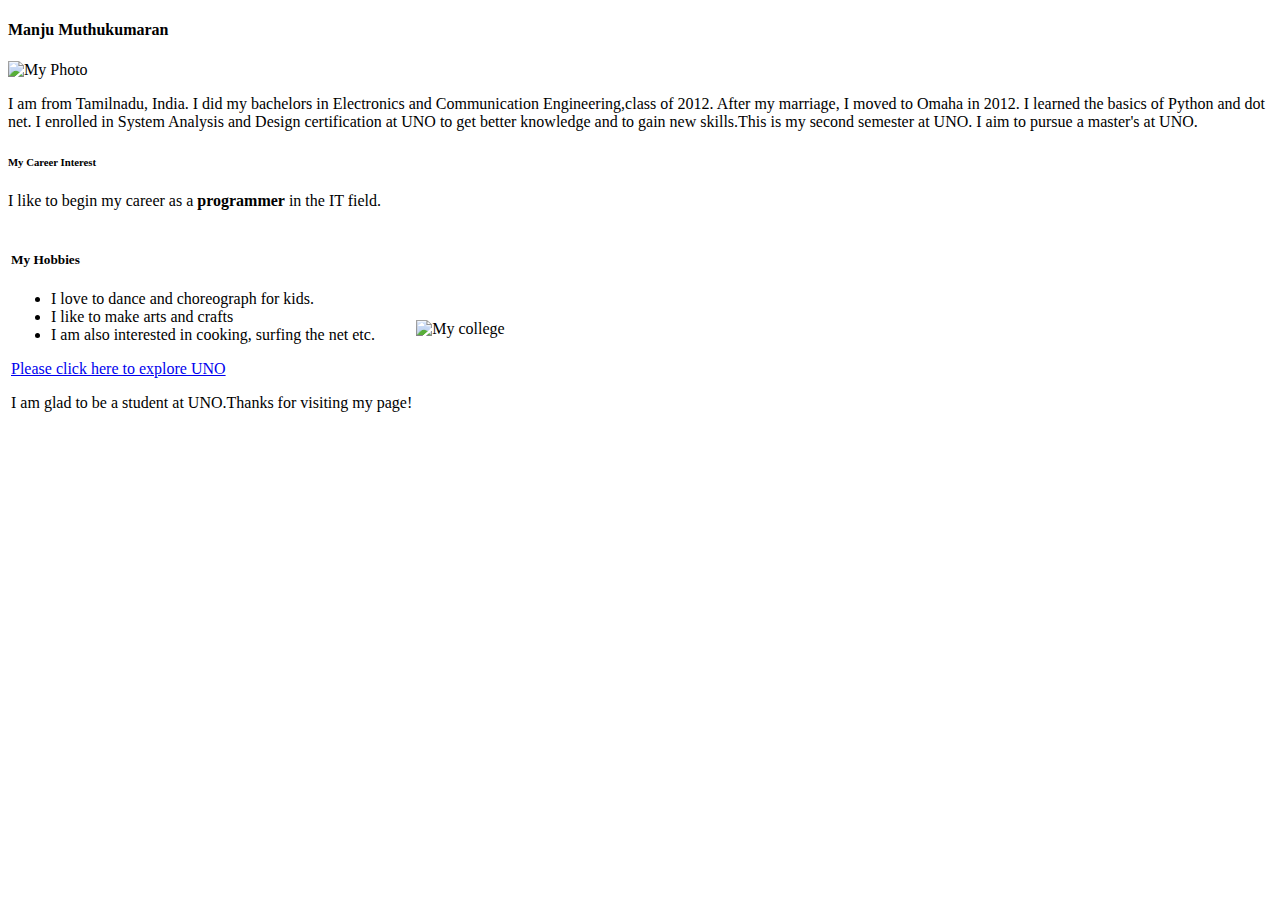
==== HomePage.html @ bad381c6 "Update HomePage.html" ====
<!DOCTYPE html>
<html>
<head>
    <meta charset="utf-8">
    <link href="HomePageStylesheet.css" rel="stylesheet" type ="text/css"">
    <title>Homepage</title>
</head>
<div class="profile">
    <h4>Manju Muthukumaran</h4>
    <div class="img">
        <img src="C:\Manju\College\2nd semester\ISQA 3900-851 Web Application Development\Week 1\Assignment\MyPhoto.jpg"
             alt="My Photo" width="235" class="left">
    </div>
    <p> I am from Tamilnadu, India. I did my bachelors in Electronics and Communication Engineering,class of 2012. After
        my marriage, I moved to Omaha in 2012. I learned the basics of Python and dot net. I enrolled in System Analysis
        and Design certification at UNO to get better knowledge and to gain new skills.This is my second semester at
        UNO. I aim to pursue a master's at UNO.<br></p>
	<h6>My Career Interest</h6>
                <p id="career">I like to begin my career as a <strong>programmer</strong> in the IT field.</p>
    <table>
        <tr>
            <td>
                <h5>My Hobbies</h5>
                <ul id="hobbies">
                    <li>I love to dance and choreograph for kids.</li>
                    <li>I like to make arts and crafts</li>
                    <li>I am also interested in cooking, surfing the net etc.</li>
                </ul>
                <p><a href="https://www.unomaha.edu/">Please click here to explore UNO</a></p>
                <p> I am glad to be a student at UNO.Thanks for visiting my page!</p>
            </td>
            <td>
                <img src="C:\Manju\College\2nd semester\ISQA 3900-851 Web Application Development\Week 1\Assignment\UNO.png"
                     alt="My college" width="450">
            </td>
        </tr>
    </table>
</div>
<body>
</body>
</html>
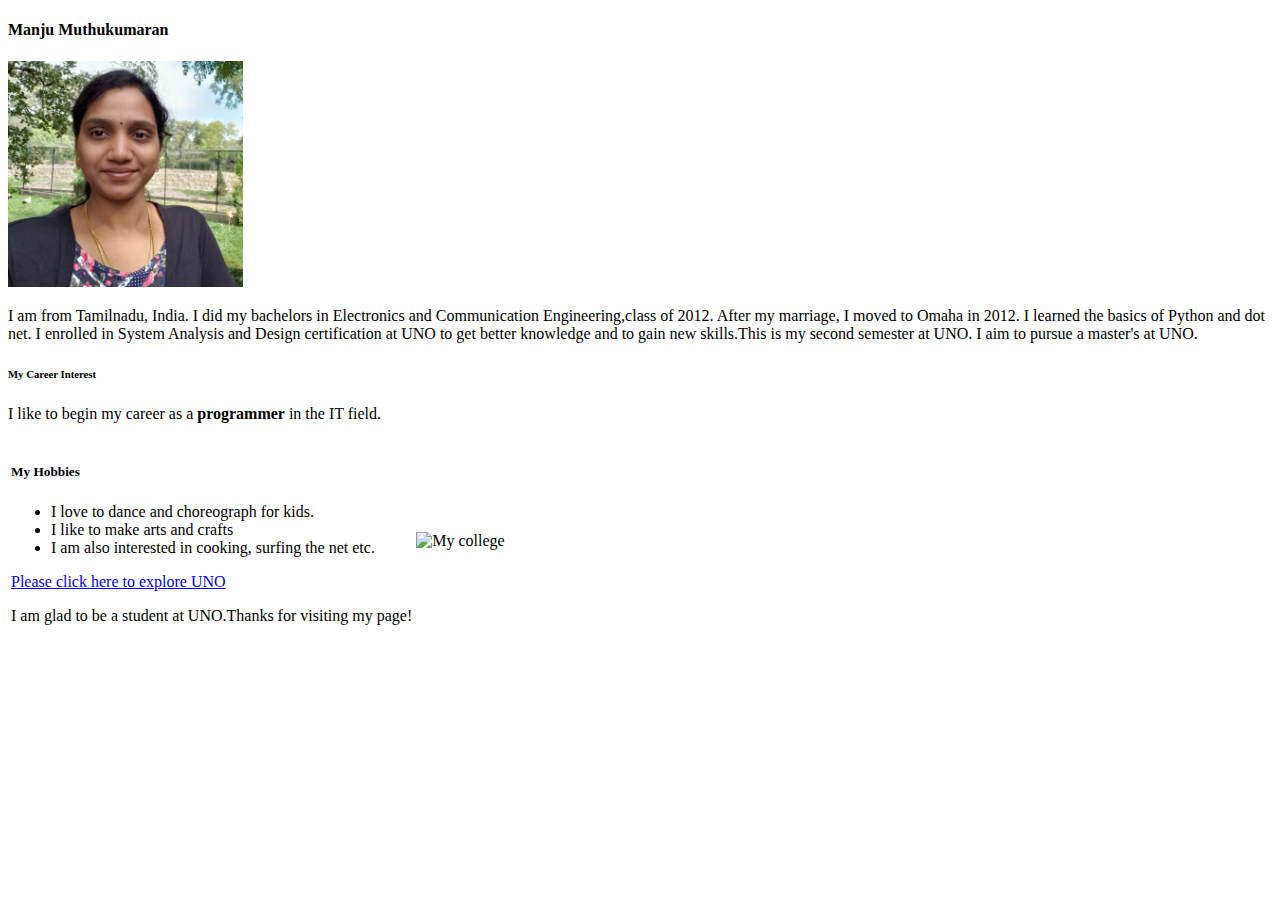
==== commit 6cf5c8bf: "Update HomePage.html" ====
--- a/HomePage.html
+++ b/HomePage.html
@@ -8,7 +8,7 @@
 <div class="profile">
     <h4>Manju Muthukumaran</h4>
     <div class="img">
-        <img src="C:\Manju\College\2nd semester\ISQA 3900-851 Web Application Development\Week 1\Assignment\MyPhoto.jpg"
+        <img src="MyPhoto.jpg"
              alt="My Photo" width="235" class="left">
     </div>
     <p> I am from Tamilnadu, India. I did my bachelors in Electronics and Communication Engineering,class of 2012. After
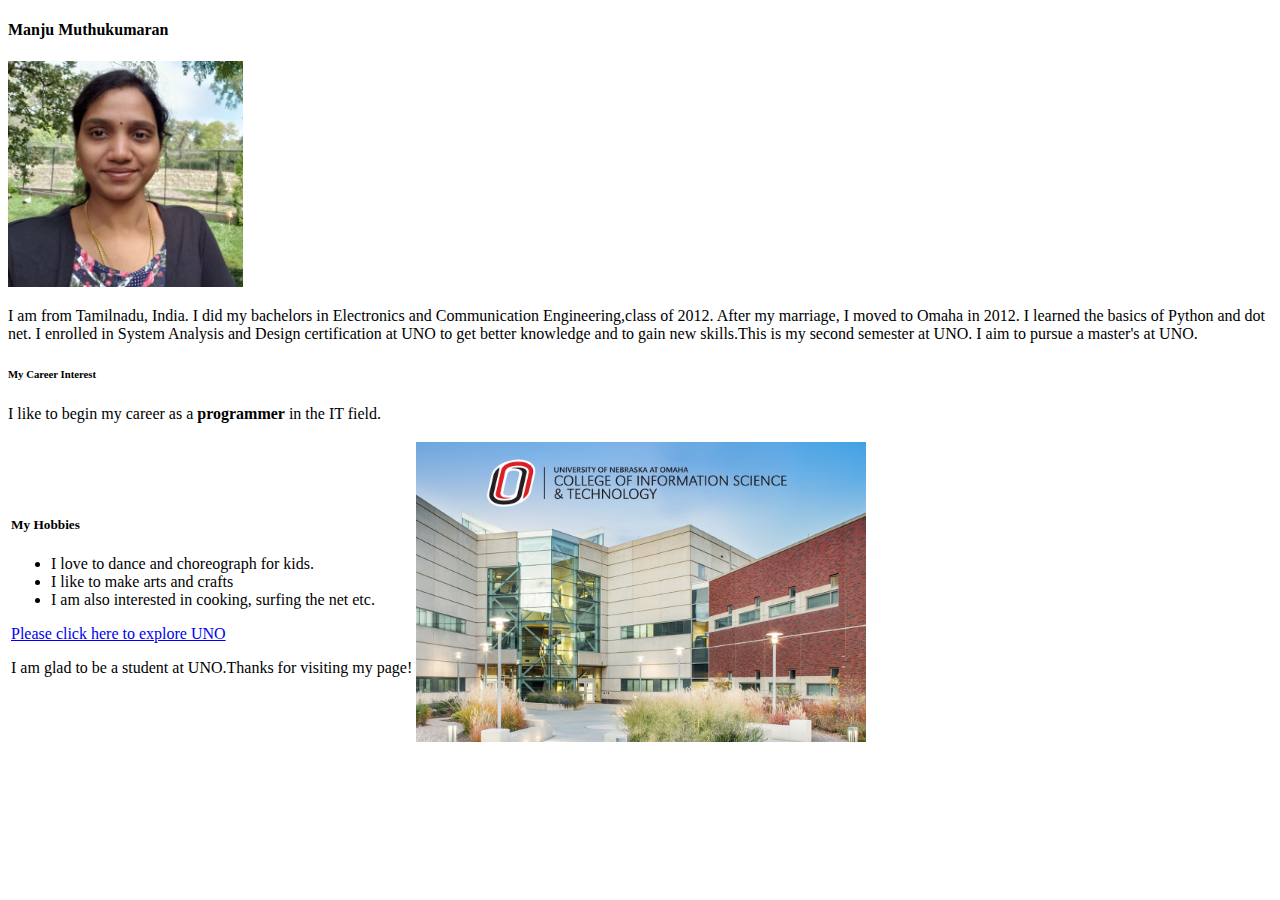
==== commit 4b8d1b19: "Update HomePage.html" ====
--- a/HomePage.html
+++ b/HomePage.html
@@ -30,8 +30,7 @@
                 <p> I am glad to be a student at UNO.Thanks for visiting my page!</p>
             </td>
             <td>
-                <img src="C:\Manju\College\2nd semester\ISQA 3900-851 Web Application Development\Week 1\Assignment\UNO.png"
-                     alt="My college" width="450">
+                <img src="UNO.png" alt="My college" width="450">
             </td>
         </tr>
     </table>
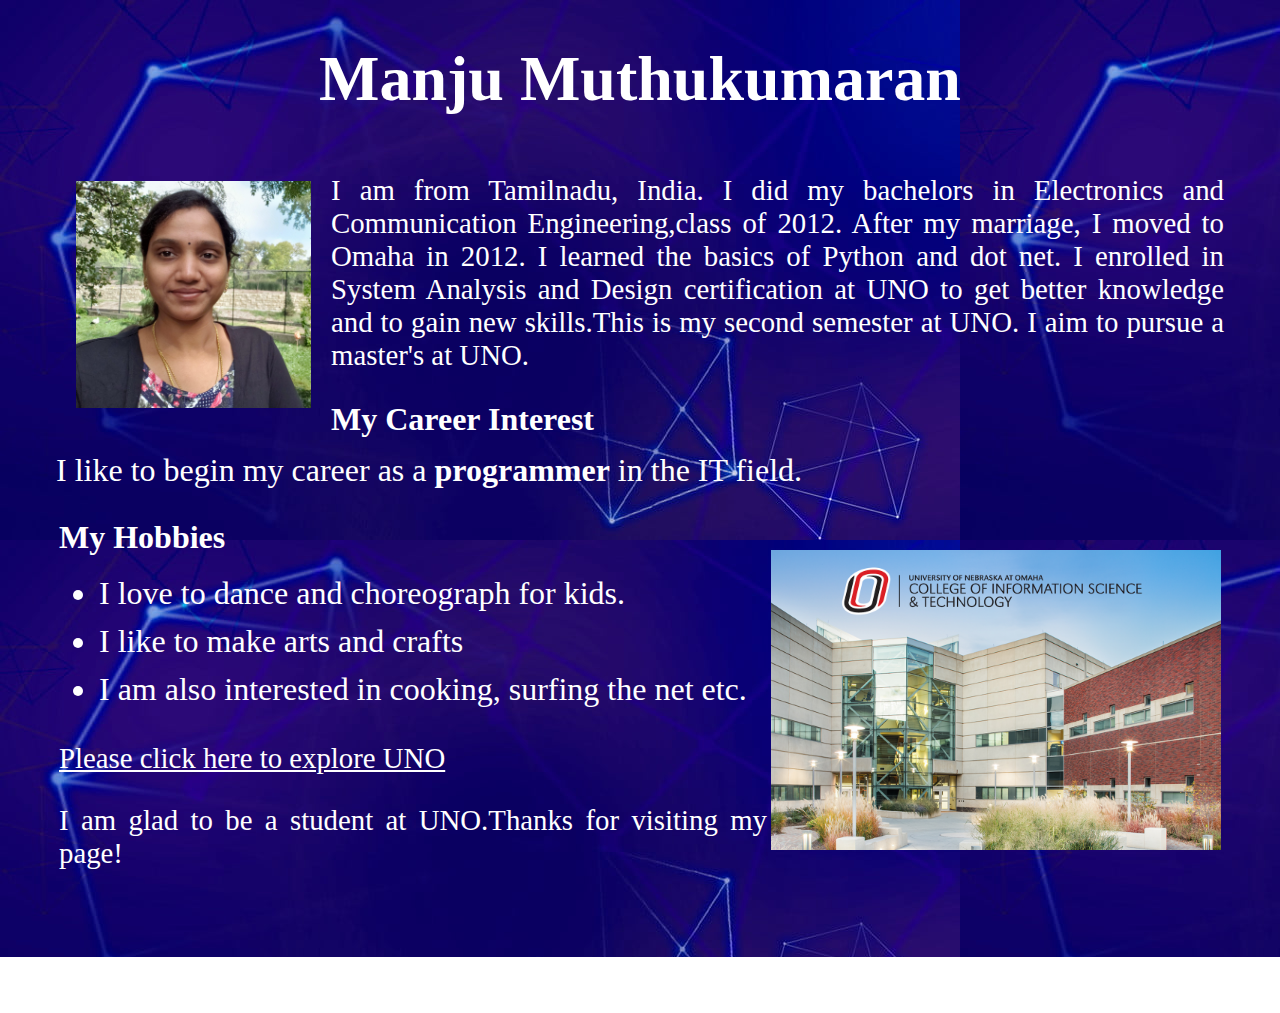
==== commit e159c59f: "Update HomePage.html" ====
--- a/HomePage.html
+++ b/HomePage.html
@@ -1,41 +1,40 @@
 <!DOCTYPE html>
 <html>
-<head>
-    <meta charset="utf-8">
-    <link href="HomePageStylesheet.css" rel="stylesheet" type ="text/css"">
-    <title>Homepage</title>
-</head>
-<div class="profile">
-    <h4>Manju Muthukumaran</h4>
-    <div class="img">
-        <img src="MyPhoto.jpg"
-             alt="My Photo" width="235" class="left">
-    </div>
-    <p> I am from Tamilnadu, India. I did my bachelors in Electronics and Communication Engineering,class of 2012. After
-        my marriage, I moved to Omaha in 2012. I learned the basics of Python and dot net. I enrolled in System Analysis
-        and Design certification at UNO to get better knowledge and to gain new skills.This is my second semester at
-        UNO. I aim to pursue a master's at UNO.<br></p>
-	<h6>My Career Interest</h6>
-                <p id="career">I like to begin my career as a <strong>programmer</strong> in the IT field.</p>
-    <table>
-        <tr>
-            <td>
-                <h5>My Hobbies</h5>
-                <ul id="hobbies">
-                    <li>I love to dance and choreograph for kids.</li>
-                    <li>I like to make arts and crafts</li>
-                    <li>I am also interested in cooking, surfing the net etc.</li>
-                </ul>
-                <p><a href="https://www.unomaha.edu/">Please click here to explore UNO</a></p>
-                <p> I am glad to be a student at UNO.Thanks for visiting my page!</p>
-            </td>
-            <td>
-                <img src="UNO.png" alt="My college" width="450">
-            </td>
-        </tr>
-    </table>
-</div>
-<body>
-</body>
+	<head>
+		<meta charset="utf-8">
+		<link href="HomepageStylesheet.css" rel="stylesheet" type ="text/css">
+		<title>Homepage</title>
+	</head>
+	<body>
+		<div class="profile">
+			<h4>Manju Muthukumaran</h4>
+			<div class="img">
+				<img src="MyPhoto.jpg" alt="My Photo" width="235" class="left">
+			</div>
+			<p> I am from Tamilnadu, India. I did my bachelors in Electronics and Communication Engineering,class of 2012. After
+			my marriage, I moved to Omaha in 2012. I learned the basics of Python and dot net. I enrolled in System Analysis
+			and Design certification at UNO to get better knowledge and to gain new skills.This is my second semester at
+			UNO. I aim to pursue a master's at UNO.<br></p>
+			<h6>My Career Interest</h6>
+					<p id="career">I like to begin my career as a <strong>programmer</strong> in the IT field.</p>
+			<table>
+				<tr>
+					<td>
+						<h5>My Hobbies</h5>
+						<ul id="hobbies">
+							<li>I love to dance and choreograph for kids.</li>
+							<li>I like to make arts and crafts</li>
+							<li>I am also interested in cooking, surfing the net etc.</li>
+						</ul>
+						<p><a href="https://www.unomaha.edu/">Please click here to explore UNO</a></p>
+						<p> I am glad to be a student at UNO.Thanks for visiting my page!</p>
+					</td>
+					<td>
+						<img src="UNO.png" alt="My college" width="450">
+					</td>
+				</tr>
+			</table>
+		</div>
+	</body>
 </html>
 		--- a/HomepageStylesheet.css
+++ b/HomepageStylesheet.css
@@ -0,0 +1,62 @@
+h4 {
+    text-align: center;
+    font-family: verdana;
+    font-size: 4em;
+    color: white;
+    line-height: 20px;
+}
+
+img.left {
+    float: left;
+    display: inline-block;
+    margin: 7px 20px;
+}
+
+p {
+    font: 1.8em cursive;
+    text-align: justify;
+    color: white;
+}
+
+.profile {
+    max-width: 1300px;
+    margin: 0 auto;
+    padding: 3em;
+    margin-top: -4.5em;
+    color: white;
+}
+
+h6 {
+    font-family: verdana;
+    font-size: 2em;
+    margin: 0;
+
+}
+
+#career {
+    font: 2em cursive;
+    margin: 0;
+    line-height: 2;
+}
+
+h5 {
+    font-family: verdana;
+    font-size: 2em;
+    margin: 0;
+    line-height: 2;
+}
+
+#hobbies {
+    font: 2em cursive;
+    margin: 0;
+    line-height: 1.5;
+    text-align: justify;
+}
+
+body {
+    background-image:url('Bg2.jpg');
+}
+
+a {
+    color: white;
+}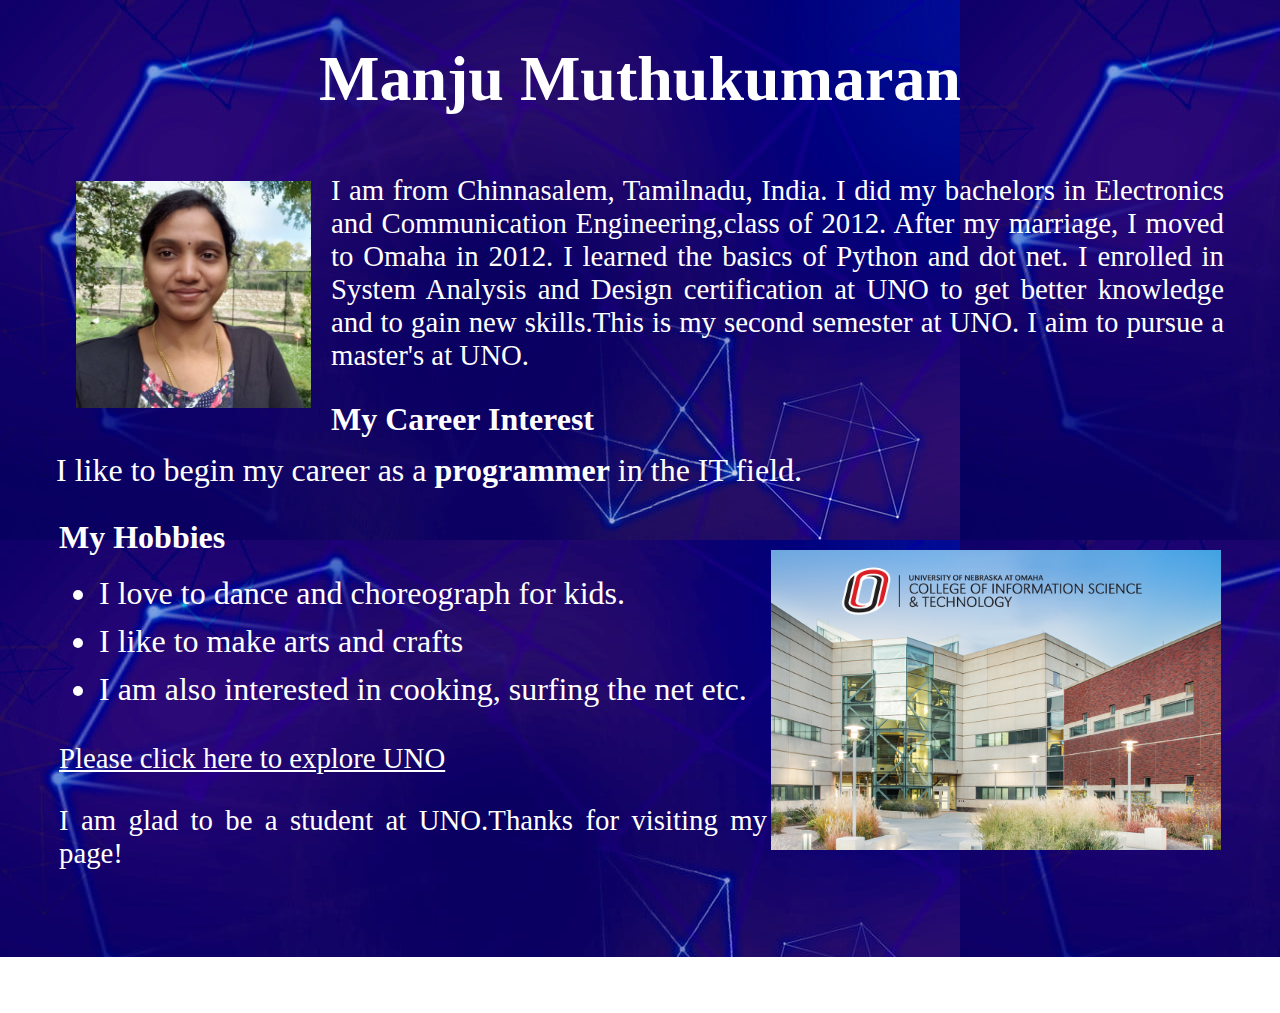
==== commit 9177d684: "Update Town" ====
--- a/HomePage.html
+++ b/HomePage.html
@@ -11,7 +11,7 @@
 			<div class="img">
 				<img src="MyPhoto.jpg" alt="My Photo" width="235" class="left">
 			</div>
-			<p> I am from Tamilnadu, India. I did my bachelors in Electronics and Communication Engineering,class of 2012. After
+			<p> I am from Chinnasalem, Tamilnadu, India. I did my bachelors in Electronics and Communication Engineering,class of 2012. After
 			my marriage, I moved to Omaha in 2012. I learned the basics of Python and dot net. I enrolled in System Analysis
 			and Design certification at UNO to get better knowledge and to gain new skills.This is my second semester at
 			UNO. I aim to pursue a master's at UNO.<br></p>
